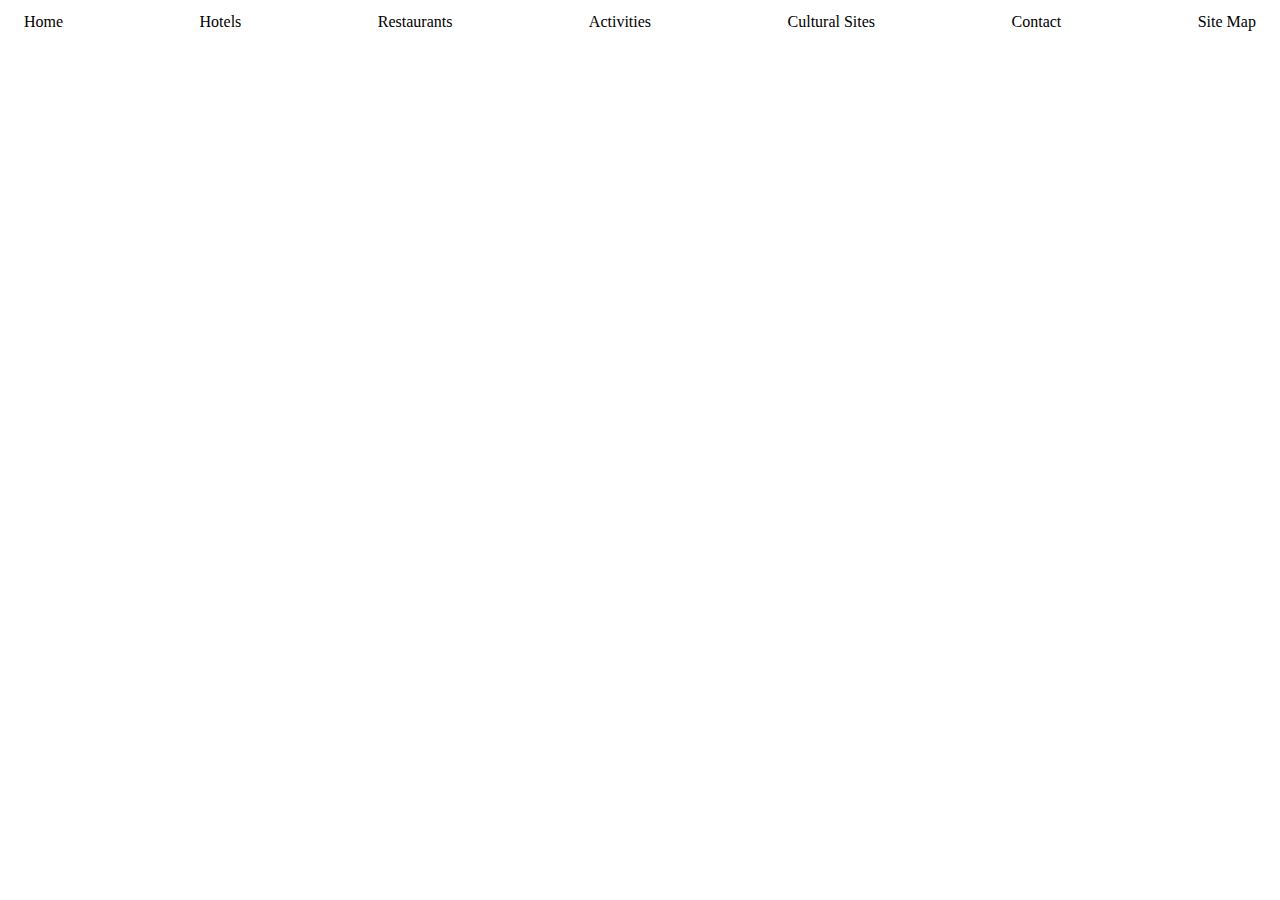
==== activ.html @ b36f582e "First Version" ====
<!DOCTYPE html>
<html lang="en">
  <head>
    <meta charset="UTF-8" />
    <meta http-equiv="X-UA-Compatible" content="IE=edge" />
    <meta name="viewport" content="width=device-width, initial-scale=1.0" />
    <title>Activities</title>
    <style>
      .flex-nav-bar {
        display: flex;
        flex-direction: row;
        justify-content: space-between;
        color: rgba(255, 255, 255, 0.92);
        padding: 5px 16px;
        z-index: -1;
      }
      a {
        color: black;
        text-decoration: none;
      }
    </style>
  </head>
  <body>
    <div class="flex-nav-bar">
        <div class="flex-item-home"><a href="index.html">Home</a></div>
        <div class="flex-item-hotel"><a href="hotel.html">Hotels</a></div>
        <div class="flex-item-restaurant">
          <a href="restaurant.html">Restaurants</a>
        </div>
        <div class="flex-item-activities">
          <a href="activ.html">Activities</a>
        </div>
        <div class="flex-item-sites"><a href="sites.html">Cultural Sites</a></div>
        <div class="flex-item-contact"><a href="contact.html">Contact</a></div>
        <div class="flex-item-sitemap"><a href="sitemap.html">Site Map</a></div>
      </div>
  </body>
</html>
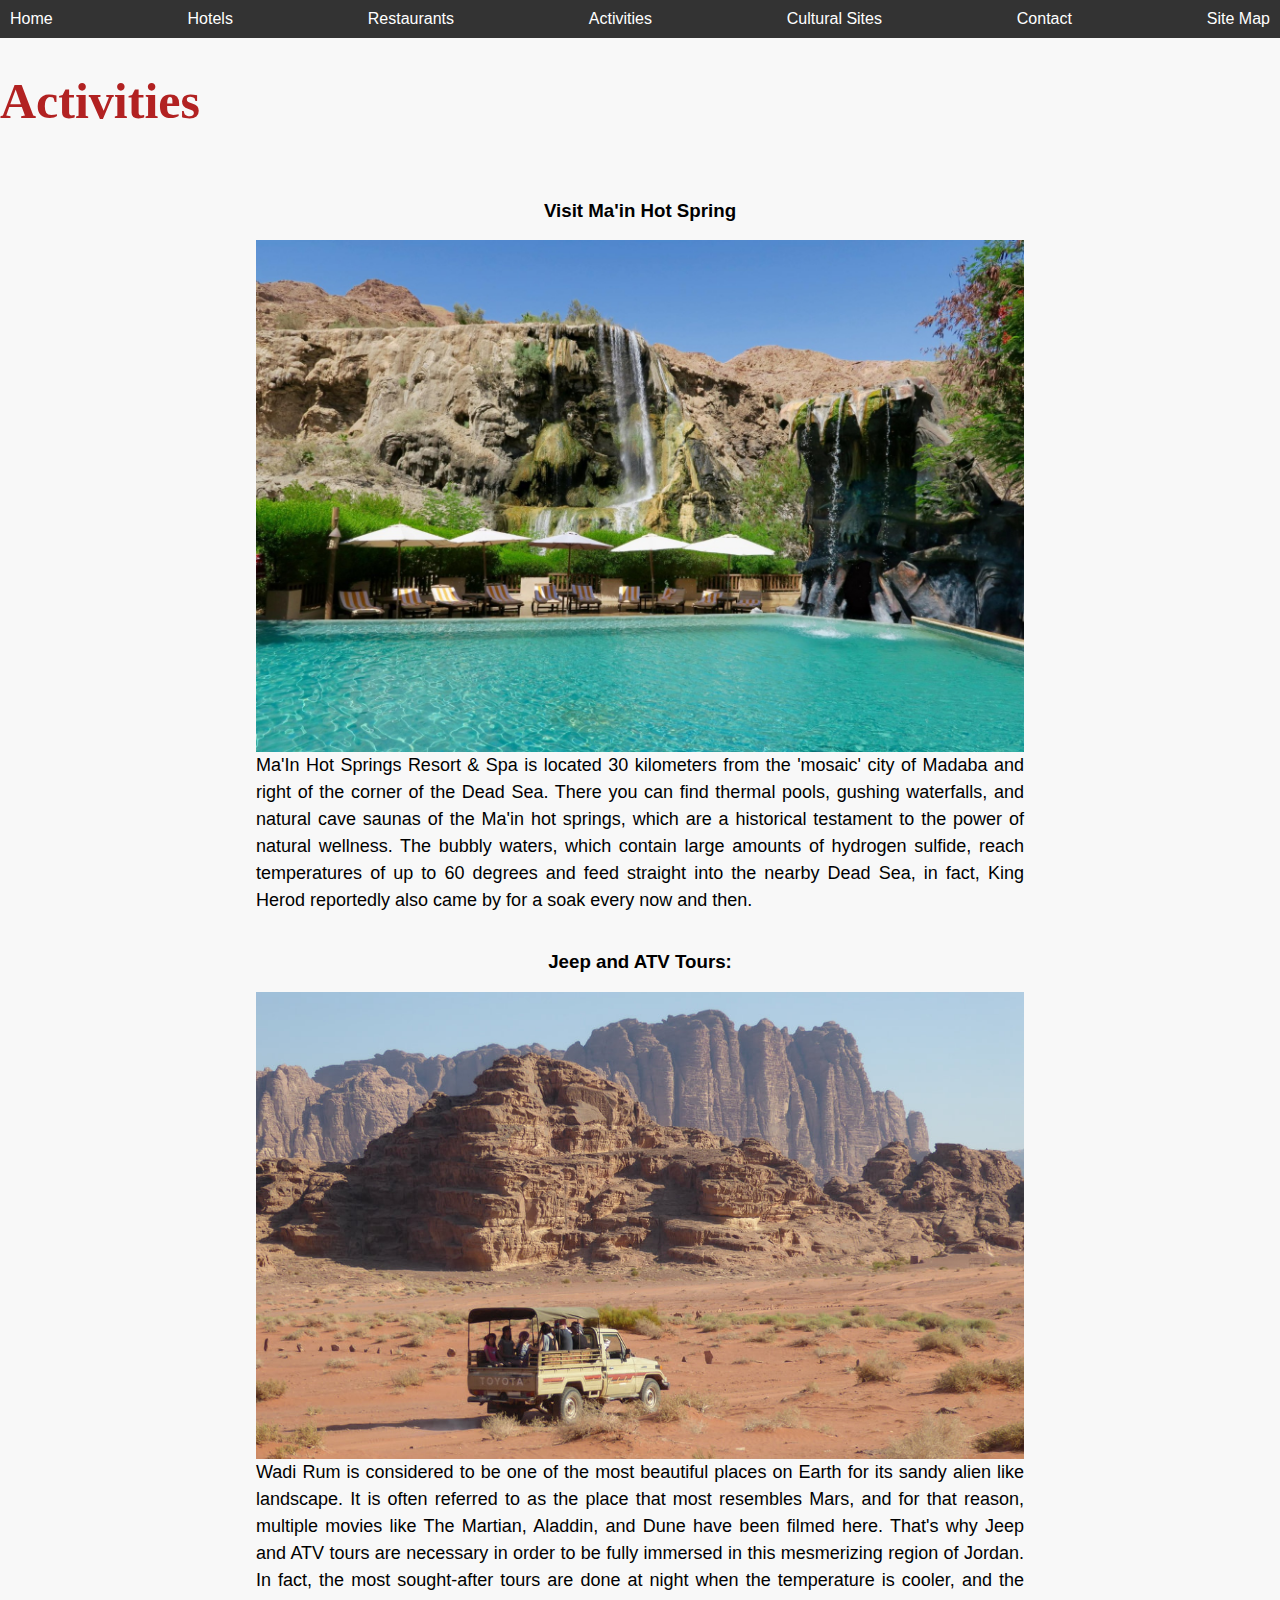
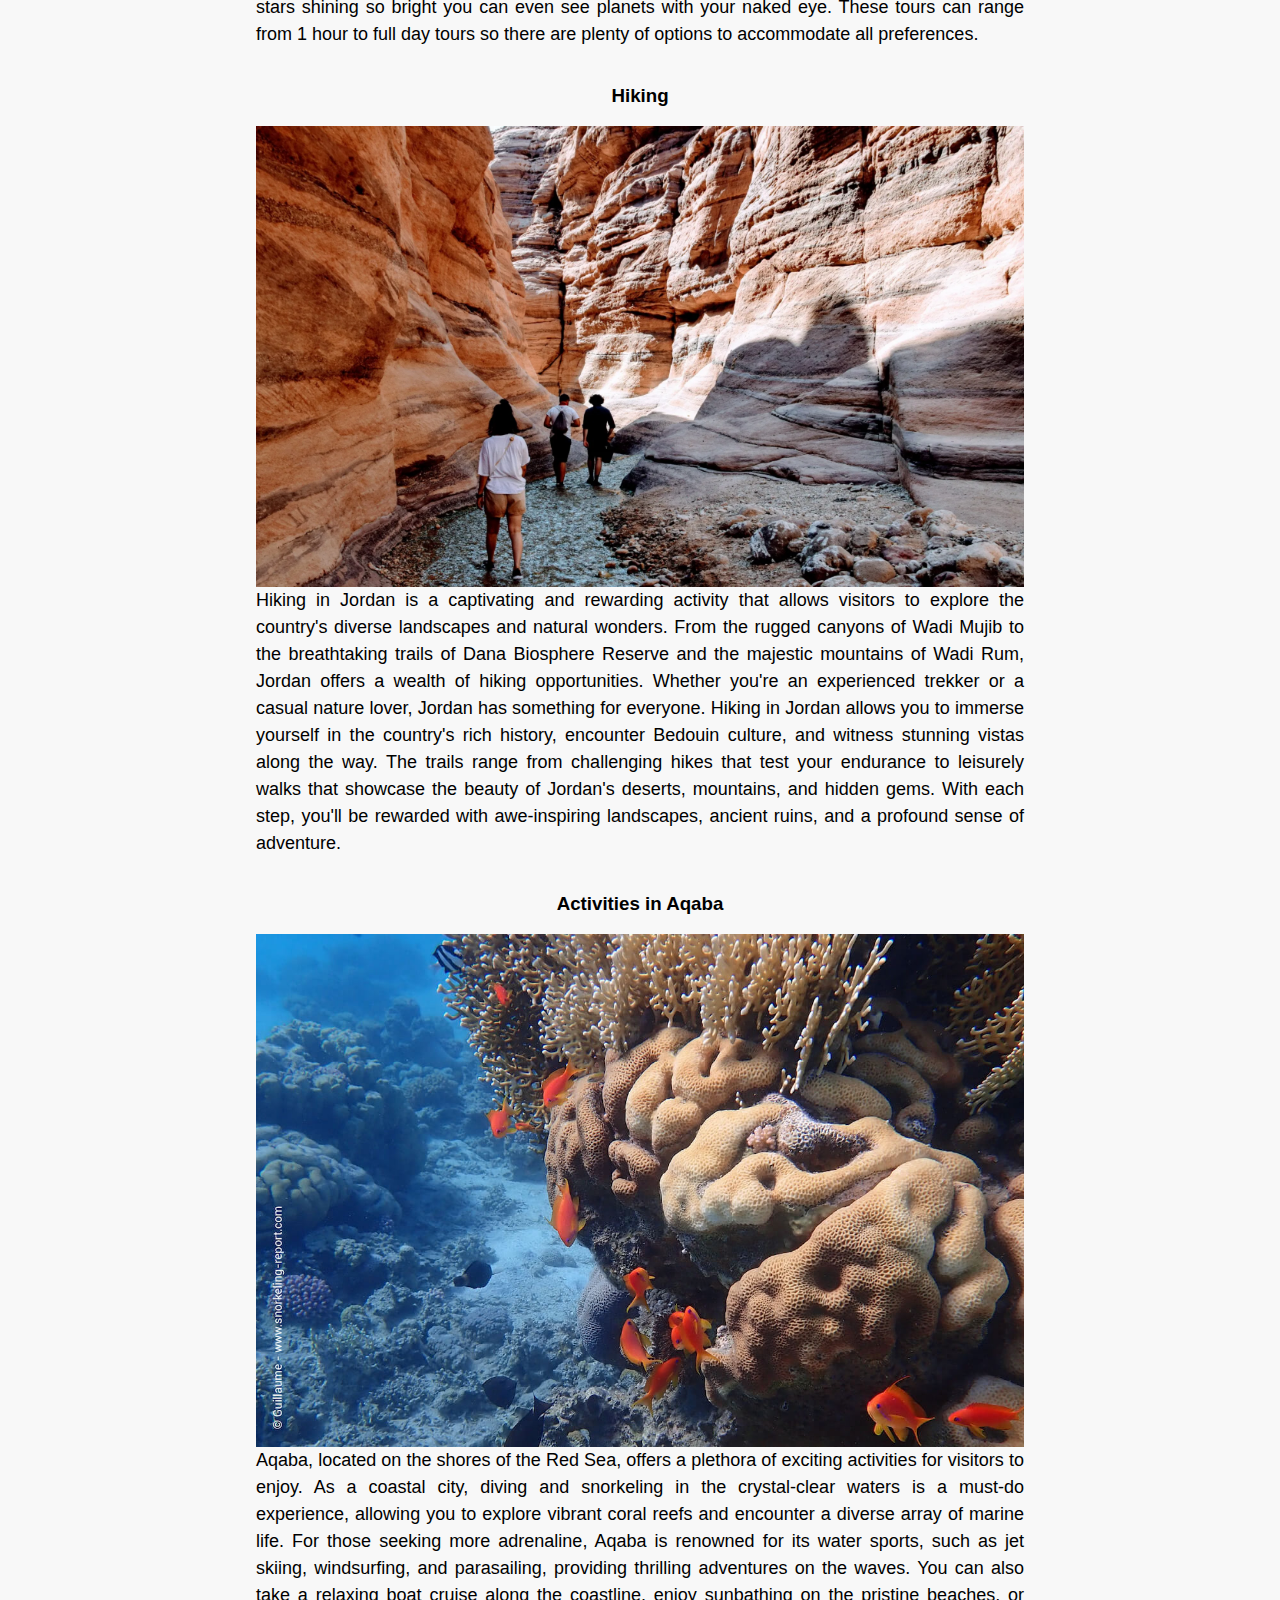
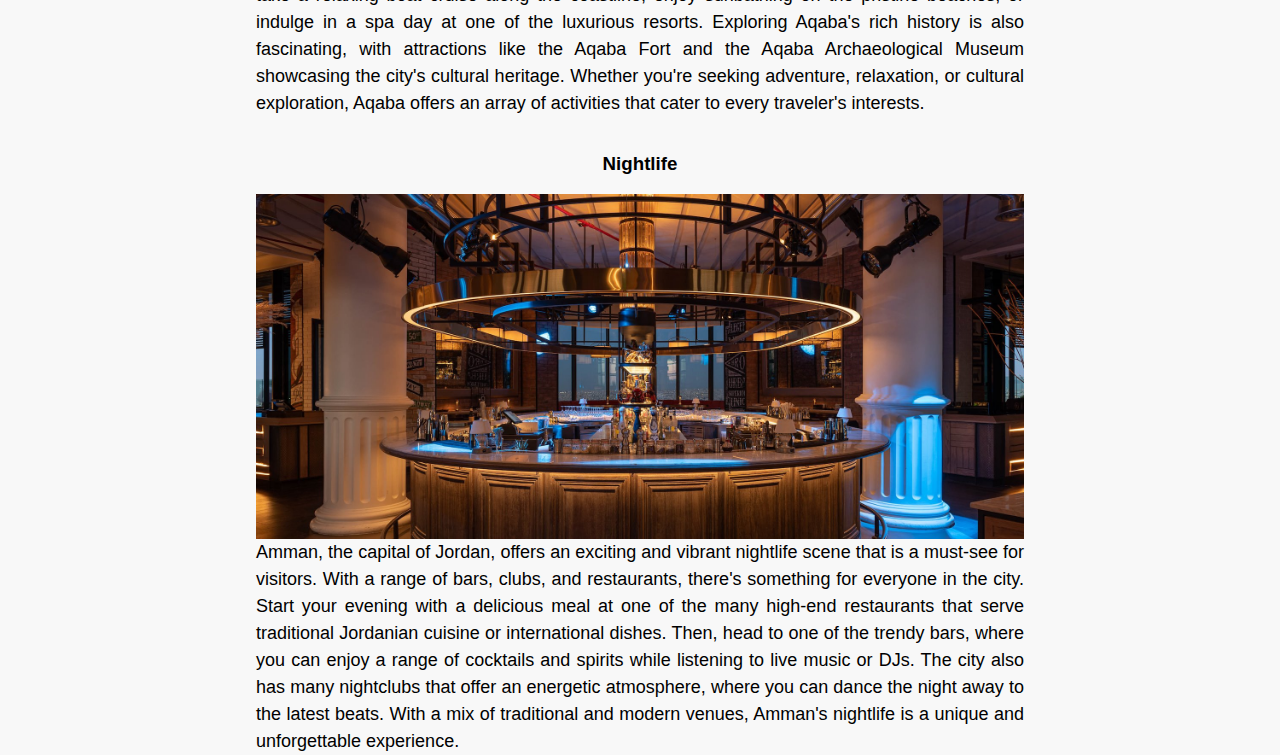
==== commit b2dd41aa: "." ====
--- a/activ.html
+++ b/activ.html
@@ -5,34 +5,203 @@
     <meta http-equiv="X-UA-Compatible" content="IE=edge" />
     <meta name="viewport" content="width=device-width, initial-scale=1.0" />
     <title>Activities</title>
+    <link rel="icon" type="image/x-icon" href="images/favicon.ico">
     <style>
+      body {
+        background-color: #f8f8f8;
+        font-family: Arial, sans-serif;
+        margin: 0;
+        padding: 0;
+      }
       .flex-nav-bar {
+        background-color: #333;
+        color: white;
         display: flex;
         flex-direction: row;
         justify-content: space-between;
+        padding: 10px;
+      }
+      .flex-nav-bar a {
+        color: white;
+        text-decoration: none;
+      }
+      .flex-nav-bar a:hover {
+        color: #ffc107;
+      }
+      h1 {
+        align-items: left;
+        font-size: 50px;
+        font-family: "Times New Roman", Times, serif;
+        color: firebrick;
+      }
+      img {
+        display: block;
+        margin: 0 auto;
+        max-width: 60%;
+      }
+      h3 {
+        text-align: center;
+      }
+      p {
+        font-size: 18px;
+        line-height: 1.5;
+        margin: 0 auto;
+        max-width: 60%;
+        text-align: justify;
+      }
+      li.dropdown {
+        display: inline-block;
+      }
+
+      .dropdown-content {
+        display: none;
+        position: absolute;
+        background-color: coral;
+        min-width: 160px;
+        /*learned box shadow from w3schools*/
+        box-shadow: 0px 8px 16px 0px rgba(0, 0, 0, 0.2);
+        z-index: 1;
+      }
+
+      .dropdown-content a {
+        color: black;
+        padding: 10px 12px;
+        text-decoration: none;
+        display: block;
+        text-align: left;
+      }
+
+      .dropdown-content a:hover {
+        background-color: #f1f1f1;
+      }
+
+      .dropdown:hover .dropdown-content {
+        display: block;
+        /*this helps display the dropdown menu*/
+      }
+      .dropbtn {
         color: rgba(255, 255, 255, 0.92);
-        padding: 5px 16px;
-        z-index: -1;
-      }
-      a {
-        color: black;
+        background-color: transparent;
         text-decoration: none;
       }
     </style>
   </head>
   <body>
     <div class="flex-nav-bar">
-        <div class="flex-item-home"><a href="index.html">Home</a></div>
-        <div class="flex-item-hotel"><a href="hotel.html">Hotels</a></div>
-        <div class="flex-item-restaurant">
-          <a href="restaurant.html">Restaurants</a>
+      <div class="flex-item-home"><a href="index.html">Home</a></div>
+      <div class="flex-item-hotel"><a href="hotel.html">Hotels</a></div>
+      <li class="dropdown">
+        <a href="restaurant.html" class="dropbtn">Restaurants</a>
+        <div class="dropdown-content">
+          <a href="resturant-fakhreldin.html" class="nav">Fakhreldin</a>
+          <a href="resturant-wildjordan.html" class="nav">Wild Jordan</a>
+          <a href="resturant-sufra.html" class="nav">Sufra</a>
+          <a href="resturant-shams.html" class="nav">Shams El Balad</a>
+          <a href="resturant-hashem.html" class="nav">Hashem</a>
+          <a href="resturant-habiba.html" class="nav">Habibah</a>
         </div>
-        <div class="flex-item-activities">
-          <a href="activ.html">Activities</a>
-        </div>
-        <div class="flex-item-sites"><a href="sites.html">Cultural Sites</a></div>
-        <div class="flex-item-contact"><a href="contact.html">Contact</a></div>
-        <div class="flex-item-sitemap"><a href="sitemap.html">Site Map</a></div>
+      </li>
+
+      <div class="flex-item-activities">
+        <a href="activ.html">Activities</a>
       </div>
+      <div class="flex-item-sites"><a href="sites.html">Cultural Sites</a></div>
+      <div class="flex-item-contact"><a href="contact.html">Contact</a></div>
+      <div class="flex-item-sitemap"><a href="sitemap.html">Site Map</a></div>
+    </div>
+    <h1>Activities</h1>
+    <br />
+    <h3 id="maan">Visit Ma'in Hot Spring</h3>
+    <img src="images/ma'an.jpg" alt="Ma'an Hot Spring" />
+
+    <p>
+      Ma'In Hot Springs Resort & Spa is located 30 kilometers from the 'mosaic'
+      city of Madaba and right of the corner of the Dead Sea. There you can find
+      thermal pools, gushing waterfalls, and natural cave saunas of the Ma'in
+      hot springs, which are a historical testament to the power of natural
+      wellness. The bubbly waters, which contain large amounts of hydrogen
+      sulfide, reach temperatures of up to 60 degrees and feed straight into the
+      nearby Dead Sea, in fact, King Herod reportedly also came by for a soak
+      every now and then.
+    </p>
+    <br />
+    <h3 id="tours">Jeep and ATV Tours:</h3>
+    <img src="images/jeep-tour-wadi-rum.jpg" alt="A Jeep Tour in Wadi Rum" />
+
+    <p>
+      Wadi Rum is considered to be one of the most beautiful places on Earth for
+      its sandy alien like landscape. It is often referred to as the place that
+      most resembles Mars, and for that reason, multiple movies like The
+      Martian, Aladdin, and Dune have been filmed here. That's why Jeep and ATV
+      tours are necessary in order to be fully immersed in this mesmerizing
+      region of Jordan. In fact, the most sought-after tours are done at night
+      when the temperature is cooler, and the stars shining so bright you can
+      even see planets with your naked eye. These tours can range from 1 hour to
+      full day tours so there are plenty of options to accommodate all
+      preferences.
+    </p>
+    <br />
+    <h3 id="hiking">Hiking</h3>
+    <img src="images/hiking.jpg" alt="Hiking in Wadi Mujib" />
+
+    <p>
+      Hiking in Jordan is a captivating and rewarding activity that allows
+      visitors to explore the country's diverse landscapes and natural wonders.
+      From the rugged canyons of Wadi Mujib to the breathtaking trails of Dana
+      Biosphere Reserve and the majestic mountains of Wadi Rum, Jordan offers a
+      wealth of hiking opportunities. Whether you're an experienced trekker or a
+      casual nature lover, Jordan has something for everyone. Hiking in Jordan
+      allows you to immerse yourself in the country's rich history, encounter
+      Bedouin culture, and witness stunning vistas along the way. The trails
+      range from challenging hikes that test your endurance to leisurely walks
+      that showcase the beauty of Jordan's deserts, mountains, and hidden gems.
+      With each step, you'll be rewarded with awe-inspiring landscapes, ancient
+      ruins, and a profound sense of adventure.
+    </p>
+    <br />
+    <h3 id="aqaba">Activities in Aqaba</h3>
+    <img src="images/aqaba.jpg" alt="Snorkeling in Aqaba" />
+
+    <p>
+      Aqaba, located on the shores of the Red Sea, offers a plethora of exciting
+      activities for visitors to enjoy. As a coastal city, diving and snorkeling
+      in the crystal-clear waters is a must-do experience, allowing you to
+      explore vibrant coral reefs and encounter a diverse array of marine life.
+      For those seeking more adrenaline, Aqaba is renowned for its water sports,
+      such as jet skiing, windsurfing, and parasailing, providing thrilling
+      adventures on the waves. You can also take a relaxing boat cruise along
+      the coastline, enjoy sunbathing on the pristine beaches, or indulge in a
+      spa day at one of the luxurious resorts. Exploring Aqaba's rich history is
+      also fascinating, with attractions like the Aqaba Fort and the Aqaba
+      Archaeological Museum showcasing the city's cultural heritage. Whether
+      you're seeking adventure, relaxation, or cultural exploration, Aqaba
+      offers an array of activities that cater to every traveler's interests.
+    </p>
+    <br />
+    <h3 id="nightlife">Nightlife</h3>
+    <img src="images/nightlife.jpg" alt="Zenith Restaurant Bar" />
+
+    <p>
+      Amman, the capital of Jordan, offers an exciting and vibrant nightlife
+      scene that is a must-see for visitors. With a range of bars, clubs, and
+      restaurants, there's something for everyone in the city. Start your
+      evening with a delicious meal at one of the many high-end restaurants that
+      serve traditional Jordanian cuisine or international dishes. Then, head to
+      one of the trendy bars, where you can enjoy a range of cocktails and
+      spirits while listening to live music or DJs. The city also has many
+      nightclubs that offer an energetic atmosphere, where you can dance the
+      night away to the latest beats. With a mix of traditional and modern
+      venues, Amman's nightlife is a unique and unforgettable experience.
+    </p>
+    <script>
+      const body = document.querySelector("body");
+      const h1 = document.querySelector("h1");
+
+      h1.addEventListener("mouseover", () => {
+        h1.style.transform = "translateX(45%)";
+        h1.style.transition = "transform 1s ease";
+        body.style.backgroundColor = "pink";
+      });
+    </script>
   </body>
 </html>
